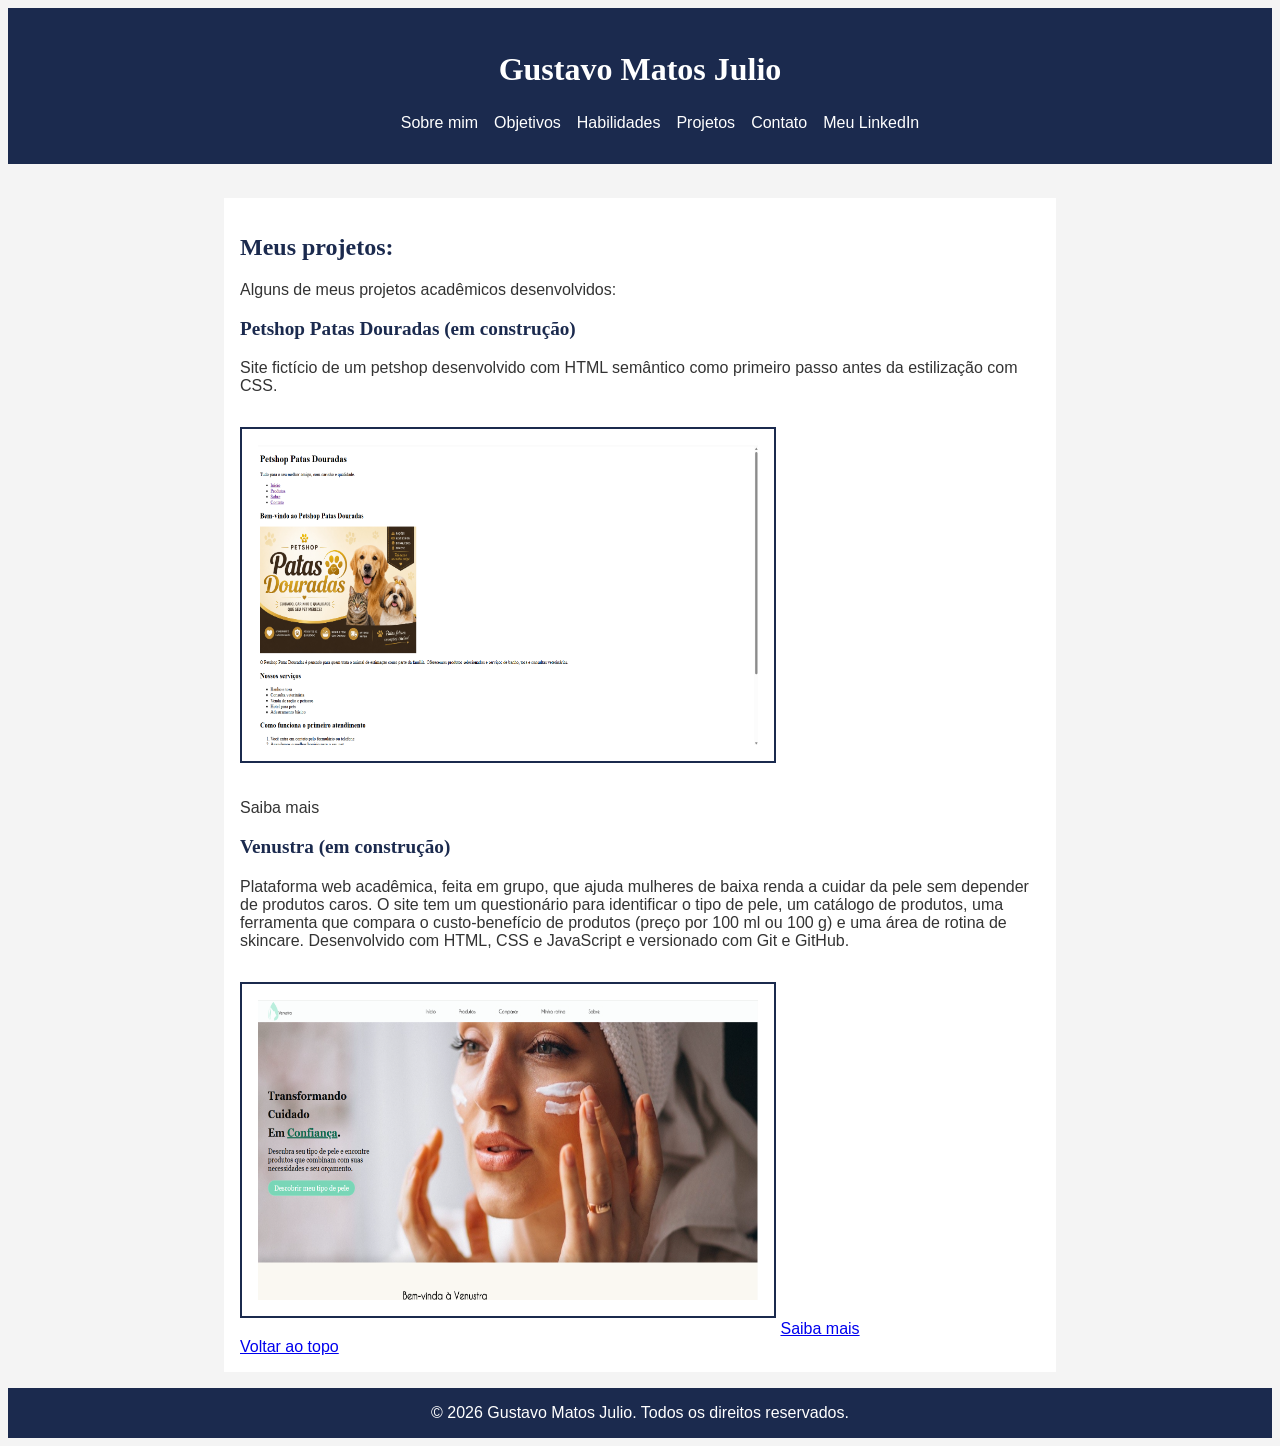
==== projetos/projetos.html @ 25534678 "criado pagina de projetos" ====
<!DOCTYPE html>
<html lang="pt-br">

<!--Cabeçalho-->
<head>
    <meta charset="UTF-8">
    <meta name="viewport" content="width=device-width, initial-scale=1.0">
    <title>Meu portfólio pessoal</title>
    <link rel="stylesheet" href="../css/style.css">
</head>


<!--Corpo-->
<body>
    <header>
        <section id="topo">
            <h1><center>Gustavo Matos Julio</center></h1>
            <nav>
                <ul>
                    <li><a href="../index.html#sobre">Sobre mim</a></li>
                    <li><a href="../index.html#objetivos">Objetivos</a></li>
                    <li><a href="../index.html#habilidade">Habilidades</a></li>
                    <li><a href="projetos.html">Projetos</a></li>
                    <li><a href="../index.html#contato">Contato</a></li>
                    <li><a href="https://www.linkedin.com/in/gustavo-matos-dev" target="_blank">Meu LinkedIn</a></li>
                </ul>
            </nav>
        </section>
    </header>

<br><!--Quebra de linha, semelhante ao Enter do teclado, ele n tem fechamento-->

<main>
    <section id="projetos">
        <h2>Meus projetos:</h2>
        <p>Alguns de meus projetos acadêmicos desenvolvidos:</p>

        <article class="petshop">
            <h3>Petshop Patas Douradas (em construção)</h3>
            <p>Site fictício de um petshop desenvolvido com HTML semântico como primeiro passo antes da estilização com CSS.</p>
            <img class="card-projeto" src="../img/petshopPatasDouradas.png" width="500" height="300"
            alt="Captura de tela do site do petshop em construção, mostrando o cabeçalho e as seções de conteúdo"> 
            <p>Saiba mais</p>
        </article>

        <article class="Venustra">
            <h3>Venustra (em construção)</h3>
            <p>Plataforma web acadêmica, feita em grupo, que ajuda mulheres de baixa renda a cuidar da pele sem depender de produtos caros. O site tem um questionário para identificar o tipo de pele, um catálogo de produtos, uma ferramenta que compara o custo-benefício de produtos (preço por 100 ml ou 100 g) e uma área de rotina de skincare. Desenvolvido com HTML, CSS e JavaScript e versionado com Git e GitHub.</p>
            <img class="card-projeto" src="../img/venustra.png" width="500" height="300"
            alt="Captura de tela do site do venustra em construção, mostrando o cabeçalho e as seções de conteúdo"> 
            <a href="https://github.com/gabrielc-freire/venustra" target="_blank">Saiba mais</a>
        </article>

    </section>

    <a href="#topo">Voltar ao topo</a>

</main>

<footer> © 2026 Gustavo Matos Julio. Todos os direitos reservados.</footer>
</body>
</html>
---- css/style.css ----
body {
    font-family: Arial, sans-serif;
    font-size: 1rem;
    color: #333333;
    background-color: #f4f4f4;
}

h1, h2, h3 {
    font-family: Georgia, serif;
    font-weight: bold;
    color: #1b2a4e;
}

h1 { font-size: 2rem; }
h2 { font-size: 1.5rem; }
h3 { font-size: 1.2rem; }

p {
    font-family: Arial, sans-serif;
    font-size: 1rem;
    font-weight: normal;
}

header {
    background-color: #1b2a4e;
    color: white;
    text-align: center;
    padding: 1rem;
}

header h1 {
    color: white;
}


nav ul {
    display: flex;
    justify-content: center;
    flex-wrap: wrap;
    gap: 1rem;
    list-style: none;
}


nav a {
    color: white;
    text-decoration: none;
}

nav a:hover {
    color: #06bae7;
    text-decoration: underline;
}


main {
    background-color: white;
    color: #333333;
    max-width: 50rem;
    margin: 1rem auto;
    padding: 1rem;
}


.foto-perfil {
    max-width: 100%;
    height: auto;
    margin: 1rem 0;
    padding: 0.3rem;
    border: 3px solid #1b2a4e;
}

.card-projeto {
    border: 2px solid #1b2a4e;
    padding: 1rem;
    margin: 1rem 0;
}

.card-projeto img {
    max-width: 100%;
    height: auto;
}

.portfólio {
    background-color:aliceblue
}

table {
    width: 100%;
    border-collapse: collapse;
    margin-top: 1rem;
}

th, td {
    border: 1px solid #000000;
    padding: 0.6rem;
    text-align: left;
}

th {
    background-color: #1b2a4e;
    color: white;
}

#topo {
    color: #1b2a4e;
}

#topo:hover {
    color: #c0392b;
}

footer {
    background-color: #1b2a4e;
    color: white;
    text-align: center;
    padding: 1rem;
}
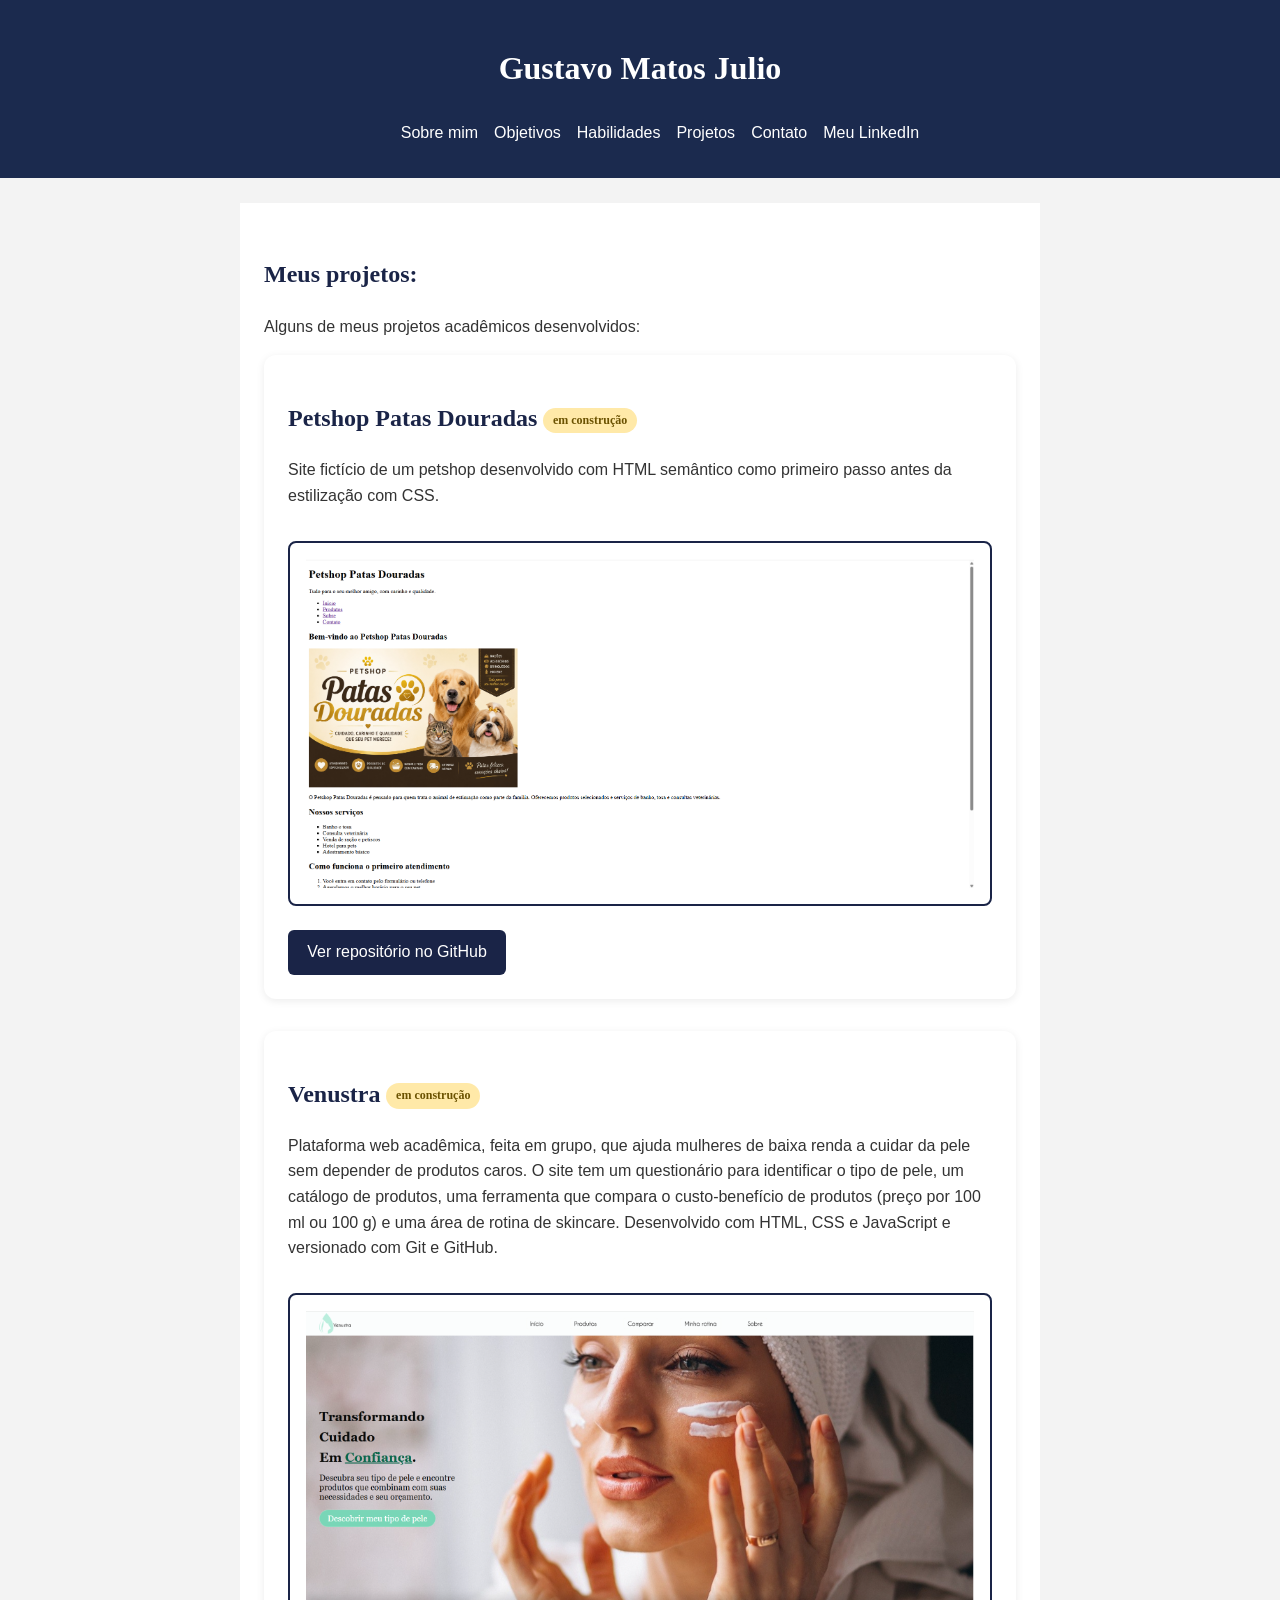
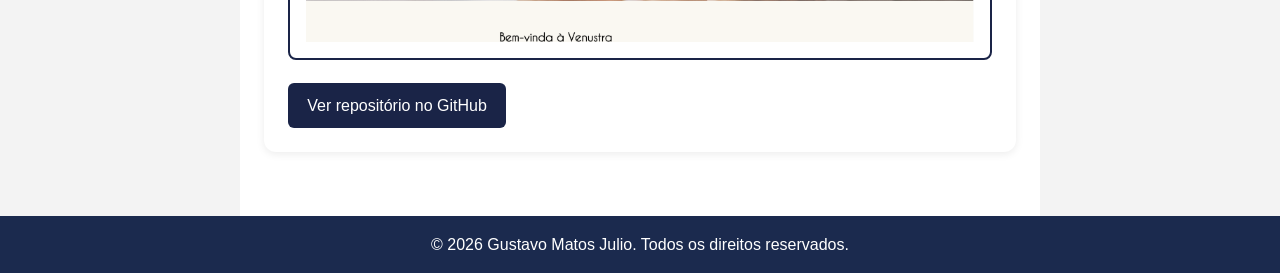
==== commit a55a27b0: "adicionado link dos projetos e ajuste no css" ====
--- a/projetos/projetos.html
+++ b/projetos/projetos.html
@@ -35,25 +35,24 @@
         <h2>Meus projetos:</h2>
         <p>Alguns de meus projetos acadêmicos desenvolvidos:</p>
 
-        <article class="petshop">
-            <h3>Petshop Patas Douradas (em construção)</h3>
+        <article class="projeto">
+            <h2>Petshop Patas Douradas <span class="badge">em construção</span></h2>
             <p>Site fictício de um petshop desenvolvido com HTML semântico como primeiro passo antes da estilização com CSS.</p>
             <img class="card-projeto" src="../img/petshopPatasDouradas.png" width="500" height="300"
             alt="Captura de tela do site do petshop em construção, mostrando o cabeçalho e as seções de conteúdo"> 
-            <p>Saiba mais</p>
+            <a class="botao" href="https://github.com/gustavom-julio/Projeto_PetShopPatasDouradas" target="_blank">Ver repositório no GitHub</a>
         </article>
 
-        <article class="Venustra">
-            <h3>Venustra (em construção)</h3>
+        <article class="projeto">
+             <h2>Venustra <span class="badge">em construção</span></h2>
             <p>Plataforma web acadêmica, feita em grupo, que ajuda mulheres de baixa renda a cuidar da pele sem depender de produtos caros. O site tem um questionário para identificar o tipo de pele, um catálogo de produtos, uma ferramenta que compara o custo-benefício de produtos (preço por 100 ml ou 100 g) e uma área de rotina de skincare. Desenvolvido com HTML, CSS e JavaScript e versionado com Git e GitHub.</p>
             <img class="card-projeto" src="../img/venustra.png" width="500" height="300"
             alt="Captura de tela do site do venustra em construção, mostrando o cabeçalho e as seções de conteúdo"> 
-            <a href="https://github.com/gabrielc-freire/venustra" target="_blank">Saiba mais</a>
+            <a class="botao" href="https://github.com/gabrielc-freire/venustra" target="_blank">Ver repositório no GitHub</a>
         </article>
 
     </section>
 
-    <a href="#topo">Voltar ao topo</a>
 
 </main>
 
--- a/css/style.css
+++ b/css/style.css
@@ -118,3 +118,83 @@
     padding: 1rem;
 }
 
+:root {
+  --azul: #1a2447;
+  --fundo: #f3f3f3;
+  --texto: #333;
+  --destaque: #2f7d6b;
+}
+
+body {
+  font-family: "Segoe UI", Arial, sans-serif;
+  background: var(--fundo);
+  color: var(--texto);
+  line-height: 1.6;
+  margin: 0;
+}
+
+main {
+  max-width: 800px;
+  margin: 0 auto;
+  padding: 2rem 1.5rem;
+}
+
+h1, h2, h3 {
+  font-family: Georgia, serif;
+  color: var(--azul);
+}
+
+/* card de cada projeto */
+.projeto {
+  background: #fff;
+  border-radius: 12px;
+  padding: 1.5rem;
+  margin-bottom: 2rem;
+  box-shadow: 0 2px 8px rgba(0, 0, 0, 0.08);
+  transition: transform 0.2s, box-shadow 0.2s;
+}
+
+.projeto:hover {
+  transform: translateY(-4px);
+  box-shadow: 0 6px 16px rgba(0, 0, 0, 0.12);
+}
+
+.projeto img {
+  width: 100%;
+  height: auto;
+  border: 2px solid var(--azul);
+  border-radius: 8px;
+  margin: 1rem 0;
+}
+
+/* etiqueta "em construção" */
+.badge {
+  display: inline-block;
+  font-size: 0.75rem;
+  background: #ffe9a8;
+  color: #6b5200;
+  padding: 0.2rem 0.6rem;
+  border-radius: 999px;
+  vertical-align: middle;
+}
+
+/* link como botão */
+.botao {
+  display: inline-block;
+  background: var(--azul);
+  color: #fff;
+  text-decoration: none;
+  padding: 0.6rem 1.2rem;
+  border-radius: 6px;
+  transition: background 0.2s;
+}
+
+.botao:hover {
+  background: var(--destaque);
+}
+
+*,
+*::before,
+*::after {
+  box-sizing: border-box;
+}
